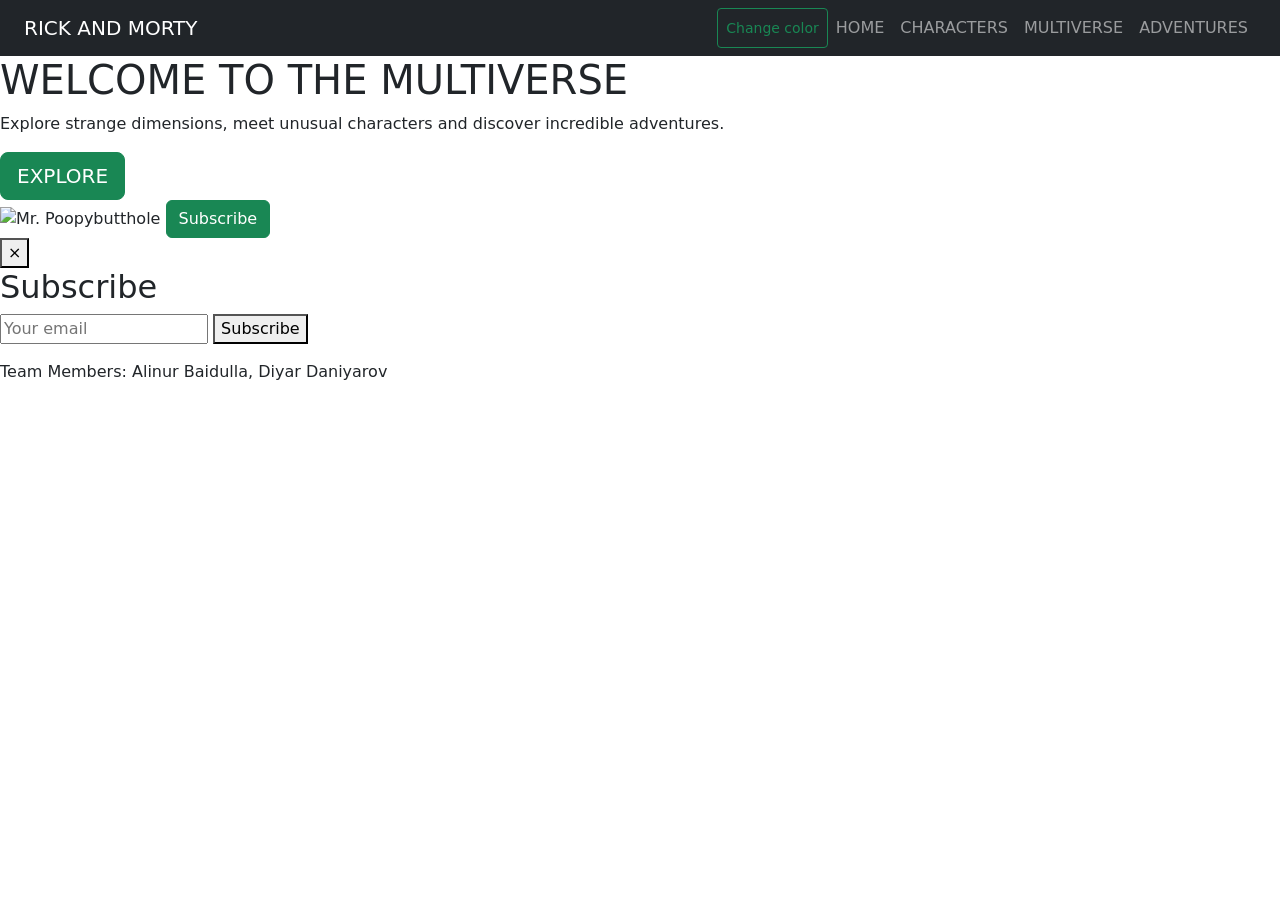
==== index.html @ 1e3c1c27 "Implementing JSON" ====
<!DOCTYPE html>
<html lang="en">

<head>
    <meta charset="UTF-8">
    <meta name="viewport" content="width=device-width, initial-scale=1.0">

    <title>Rick and Morty Universe</title>

   <link
        href="https://cdn.jsdelivr.net/npm/bootstrap@5.3.8/dist/css/bootstrap.min.css"
        rel="stylesheet">

    <link rel="stylesheet" href="CSS/style.css">
</head>

<body class="Home-page">

<nav id="mainNav" class="navbar navbar-expand-lg navbar-dark bg-dark px-4">

    <a class="navbar-brand" href="index.html">
        RICK AND MORTY
    </a>

    <button
        class="navbar-toggler"
        type="button"
        data-bs-toggle="collapse"
        data-bs-target="#mainNavbar"
        aria-controls="mainNavbar"
        aria-expanded="false"
        aria-label="Toggle navigation">

        <span class="navbar-toggler-icon"></span>

    </button>

    <div class="collapse navbar-collapse" id="mainNavbar">

        <div class="navbar-nav ms-auto" >
            <button id="colorBtn" class="btn btn-sm btn-outline-success ms-lg-3">
    Change color
</button>

            <a class="nav-link" href="index.html">
                HOME
            </a>

            <a class="nav-link" href="characters.html">
                CHARACTERS
            </a>

            <a class="nav-link" href="multiverse.html">
                MULTIVERSE
            </a>

            <a class="nav-link" href="adventures.html">
                ADVENTURES
            </a>

        </div>

    </div>

</nav>

    <main>
        <section class="hero">

            <div class="hero-content">

                <h1 class="welcome">
                    WELCOME TO THE MULTIVERSE
                </h1>

                <p id="hero-text">
                    Explore strange dimensions,
                    meet unusual characters and
                    discover incredible adventures.
                </p>

                <a href="characters.html" class="hero-button btn btn-success btn-lg">
                    EXPLORE
                </a>
            </div>

        </section>
    </main>

    <img
        class="home-character"
        src="images/poopybutthole.png"
        alt="Mr. Poopybutthole"
    >





<button id="openPopup" class="btn btn-success">Subscribe</button>

<div id="popupOverlay" class="popup-overlay">
    <div class="popup">
        <button id="closePopup" class="popup-close">&times;</button>
        <h2>Subscribe</h2>
        <form id="subscribeForm">
    <input type="email" id="subscribeEmail" placeholder="Your email">
    <button type="submit">Subscribe</button>
    <p id="subscribeMessage"></p>
</form>
    </div>
</div>
<footer>
    <p>Team Members: Alinur Baidulla, Diyar Daniyarov</p>
</footer>
    <script src="popup.js"></script>
    <script
        src="https://cdn.jsdelivr.net/npm/bootstrap@5.3.8/dist/js/bootstrap.bundle.min.js">
    </script>
       <script src="color.js"></script>
</body>
</html>
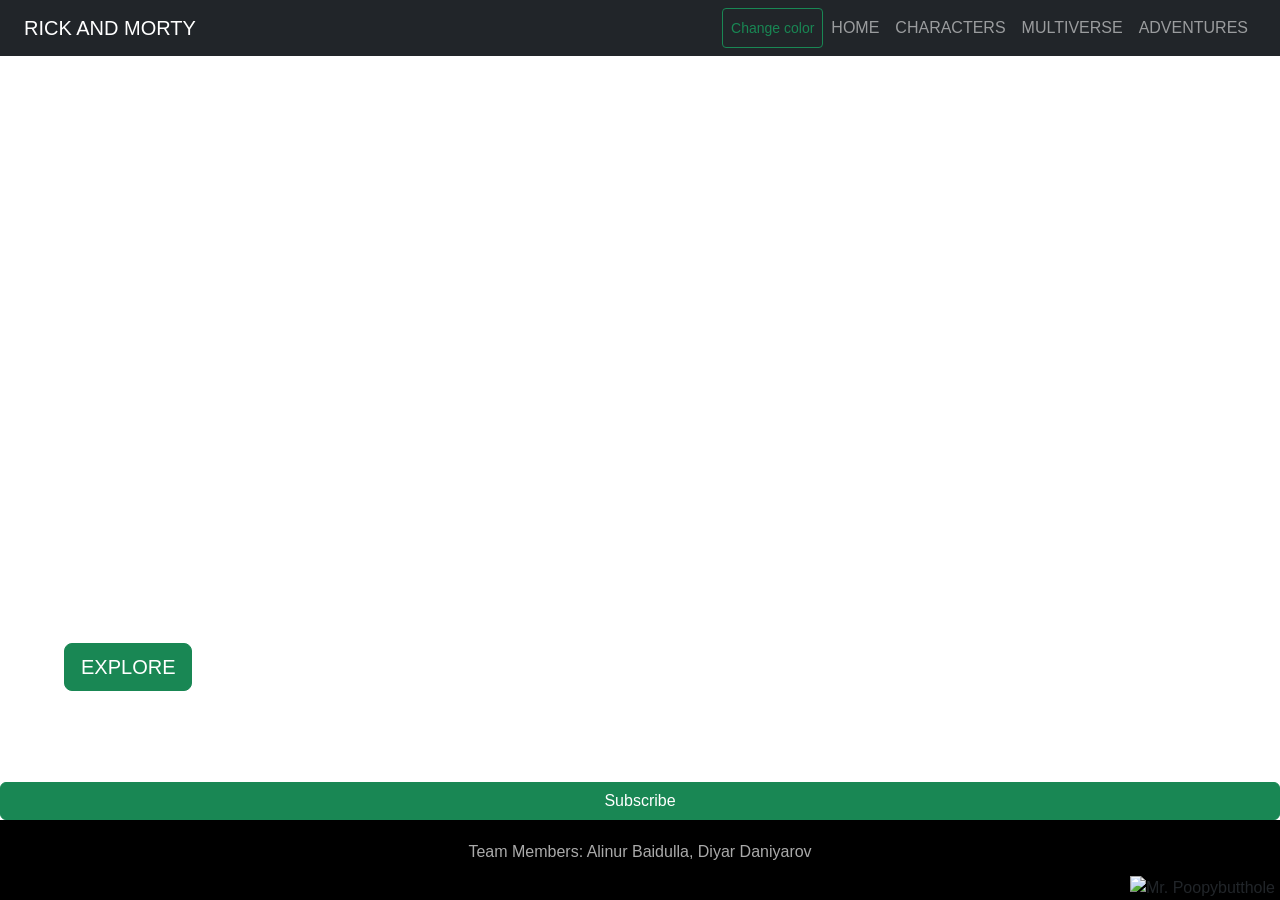
==== commit ab9a7839: "Add Assignment 5 features and update website" ====
--- a/index.html
+++ b/index.html
@@ -118,5 +118,6 @@
         src="https://cdn.jsdelivr.net/npm/bootstrap@5.3.8/dist/js/bootstrap.bundle.min.js">
     </script>
        <script src="color.js"></script>
+    <script src="keyboard.js"></script>
 </body>
 </html>
--- a/CSS/style.css
+++ b/CSS/style.css
@@ -0,0 +1,1013 @@
+/* Первоначальные стили для страницы (1-2) */
+
+/* =========================
+   GLOBAL
+   ========================= */
+
+html {
+    scroll-behavior: smooth;
+}
+
+html,
+body {
+    margin: 0;
+    padding: 0;
+    width: 100%;
+    min-height: 100%;
+    overflow-x: hidden;
+    box-sizing: border-box;
+}
+
+*,
+*::before,
+*::after {
+    box-sizing: inherit;
+}
+
+.site-header {
+    display: flex;
+    justify-content: space-between;
+    align-items: center;
+
+    width: 100%;
+    padding: 20px 40px;
+
+    position: relative;
+    z-index: 10;
+}
+
+.logo {
+    color: white;
+    font-family: Arial, sans-serif;
+    font-size: 28px;
+    font-weight: bold;
+}
+
+/* =========================
+   NAVIGATION
+   ========================= */
+
+.nav-menu {
+    display: flex;
+    flex-direction: row;
+    justify-content: center;
+    align-items: center;
+    gap: 15px;
+    padding: 10px;
+    background: transparent;
+}
+
+.nav-menu a {
+    text-decoration: none;
+    color: #ffffff;
+    font-family: Arial, sans-serif;
+    font-size: 14px;
+    font-weight: bold;
+    text-transform: uppercase;
+    background-color: rgba(255, 255, 255, 0.1);
+    border: 2px solid #97ce4c;
+    padding: 10px 20px;
+    border-radius: 4px;
+    transition: all 0.3s ease;
+}
+
+.nav-menu a:hover {
+    background-color: #00ff5e;
+    color: #000000;
+}
+
+.gallery-item {
+    position: relative;
+    overflow: hidden;
+    border-radius: 10px;
+}
+
+.gallery-item img {
+    width: 100%;
+    height: 220px;
+    object-fit: cover;
+    display: block;
+
+    transition: transform 0.3s ease;
+}
+
+.gallery-caption {
+    position: absolute;
+
+    left: 0;
+    right: 0;
+    bottom: 0;
+
+    padding: 15px;
+
+    background-color: rgba(0, 0, 0, 0.75);
+    color: white;
+
+    text-align: center;
+    font-weight: bold;
+
+    opacity: 0;
+
+    transition: opacity 0.3s ease;
+}
+
+/* =========================
+   HOME PAGE
+   ========================= */
+
+.welcome {
+    color: white;
+    font-size: 36px;
+    margin-bottom: 20px;
+    position: relative;
+    top: 450px;
+    left: 5%;
+}
+
+#hero-text {
+    color: white;
+    font-size: 18px;
+    max-width: 600px;
+    margin-bottom: 20px;
+    position: relative;
+    top: 450px;
+    left: 5%;
+}
+
+.Home-page {
+    display: flex;
+    flex-direction: column;
+    font-family: Arial, sans-serif;
+    min-height: 100vh;
+    background-image: url("../images/RnMIndex.jpg");
+    background-size: cover;
+    background-position: center;
+    background-repeat: no-repeat;
+    background-attachment: fixed;
+}
+
+.Home-page main {
+    flex: 1;
+
+    
+}
+.home-character {
+    position: absolute;
+    bottom: 0;
+    right: 0;
+    width: 150px;
+    height: auto;
+}
+
+.hero-button {
+    position: relative;
+    top: 450px;
+    left: 5%;
+}
+
+
+/* =========================
+   CHARACTERS PAGE
+   ========================= */
+
+.characters-page {
+    margin: 0;
+    padding: 0;
+    font-family: Arial, sans-serif;
+    background-color: #000000;
+}
+
+.character {
+    display: flex;
+    flex: 0 0 calc(33.333% - 20px);
+    max-width: calc(33.333% - 20px);
+}
+
+.characters-hero {
+    position: relative;
+    width: 100%;
+    height: 100vh;
+    background-image: url('../images/sanchez-family.jpg');
+    background-size: cover;
+    background-position: center;
+    background-repeat: no-repeat;
+    display: flex;
+    justify-content: flex-start;
+    align-items: flex-start;
+}
+
+.characters-main {
+    width: 80%;
+    max-width: 1100px;
+    margin: -100px auto 0;
+    position: relative;
+    background-color: white;
+    padding: 60px;
+    border-radius: 10px;
+}
+.character-info {
+    display: flex;
+    flex-direction: column;
+    width: 100%;
+
+    padding: 20px;
+
+    background-color: #f5f5f5;
+    border: 2px solid #97ce4c;
+    border-radius: 12px;
+
+    transition: transform 0.3s ease;
+}
+
+.characters-hero h1 {
+    color: white;
+    font-size: 40px;
+    margin-left: 5%;
+}
+
+.character-info img {
+    width: 100%;
+    height: 220px;
+    object-fit: contain;
+    border-radius: 8px;
+}
+
+.team-members {
+    color: white;
+    text-align: end;
+}
+
+.character-list {
+    display: flex;
+    flex-wrap: wrap;
+    gap: 25px;
+    justify-content: center;
+}
+
+.character:hover .character-info {
+    transform: translateY(-8px);
+}
+
+.character-button {
+    margin-top: auto;
+    padding: 10px 20px;
+
+    background-color: #97ce4c;
+    color: black;
+
+    border: none;
+    border-radius: 6px;
+
+    font-weight: bold;
+    cursor: pointer;
+}
+
+.character-button:hover {
+    background-color: #00ff5e;
+}
+
+
+/* Стили для страниц (3-4) */
+
+/* =========================
+   MULTIVERSE PAGE
+   ========================= */
+
+.multiverse-page {
+    margin: 0;
+    min-height: 100vh;
+
+    background-color: #090909;
+    background-image: url("../images/multiedit.jpeg");
+    background-size: cover;
+    background-position: center;
+    background-repeat: no-repeat;
+    background-attachment: fixed;
+
+    color: white;
+    font-family: Arial, sans-serif;
+}
+
+
+.multiverse-layout {
+    grid-area: main;
+
+    display: flex;
+    flex-direction: column;
+    align-items: center;
+
+    width: 100%;
+    min-height: 100vh;
+
+    padding: 60px 20px;
+}
+
+
+.multiverse-content {
+    width: 100%;
+    max-width: 800px;
+
+    text-align: center;
+
+    background-color: rgba(10, 30, 45, 0.9);
+
+    padding: 40px;
+
+    border-radius: 15px;
+    border: 2px solid #97ce4c;
+}
+
+
+.multiverse-content h1 {
+    font-size: 48px;
+
+    margin-top: 0;
+
+    margin-bottom: 20px;
+
+    color: #97ce4c;
+}
+
+
+.multiverse-content h2 {
+    margin-top: 40px;
+
+    margin-bottom: 20px;
+}
+
+
+.intro-text {
+    max-width: 650px;
+
+    margin: 0 auto 40px auto;
+
+    font-size: 18px;
+
+    line-height: 1.6;
+}
+
+
+.multiverse-table {
+    width: 100%;
+
+    border-collapse: collapse;
+
+    margin: 20px auto;
+}
+
+
+.multiverse-table th,
+.multiverse-table td {
+    border: 1px solid #97ce4c;
+
+    padding: 15px;
+
+    text-align: center;
+}
+
+
+.multiverse-table th {
+    background-color: #97ce4c;
+
+    color: black;
+}
+
+.multiverse-info {
+    max-width: 650px;
+
+    margin: 40px auto;
+
+    line-height: 1.6;
+}
+
+footer {
+    text-align: center;
+
+    padding: 20px;
+
+    background-color: black;
+
+    color: #aaaaaa;
+}
+
+.universe-details {
+    width: 100%;
+    margin-top: 60px;
+}
+
+.universe-card {
+    margin: 50px auto;
+    padding: 30px;
+
+    max-width: 700px;
+
+    border: 2px solid #97ce4c;
+    border-radius: 15px;
+
+    text-align: center;
+
+    scroll-margin-top: 40px;
+}
+
+.universe-card img {
+    width: 300px;
+    max-width: 100%;
+    height: auto;
+
+    margin: 20px 0;
+
+    border-radius: 10px;
+}
+
+.universe-card p {
+    line-height: 1.6;
+}
+
+.multiverse-character-left {
+    position: absolute;
+    bottom: 0;
+    left: 0;
+    width: 70px;
+    height: auto;
+}
+
+.multiverse-grid > nav {
+    grid-area: header;
+}
+
+.multiverse-sidebar {
+    grid-area: sidebar;
+}
+
+.multiverse-layout {
+    grid-area: main;
+}
+
+.multiverse-grid footer {
+    grid-area: footer;
+}
+
+.multiverse-grid {
+    display: grid;
+
+    grid-template-columns: 220px 1fr;
+
+    grid-template-areas:
+        "header header"
+        "sidebar main"
+        "footer footer";
+
+    min-height: 100vh;
+}
+
+.multiverse-sidebar {
+    padding: 30px 20px;
+
+    background-color: rgba(10, 30, 45, 0.95);
+
+    border-right: 2px solid #97ce4c;
+}
+
+.multiverse-sidebar h2 {
+    color: #97ce4c;
+    margin-top: 0;
+}
+
+.multiverse-sidebar a {
+    display: block;
+
+    margin-bottom: 15px;
+    padding: 10px;
+
+    color: white;
+    text-decoration: none;
+
+    border-radius: 6px;
+
+    transition: 0.3s;
+}
+
+.multiverse-sidebar a:hover {
+    background-color: #97ce4c;
+    color: black;
+}
+
+.multiverse-gallery {
+    width: 100%;
+    max-width: 1000px;
+    margin: 60px auto;
+    padding: 30px;
+}
+
+.multiverse-gallery h2 {
+    text-align: center;
+    color: #97ce4c;
+    font-size: 32px;
+    margin-bottom: 30px;
+}
+
+.gallery-grid {
+    display: grid;
+    grid-template-columns: repeat(3, 1fr);
+    gap: 20px;
+}
+
+/* =========================
+   ADVENTURES PAGE
+   ========================= */
+
+.adventures-page {
+    margin: 0;
+    min-height: 100vh;
+
+    background: transparent;
+    font-family: Arial, sans-serif;
+    color: white;
+}
+
+.adventure-box {
+    width: 90%;
+    max-width: 650px;
+
+    margin: 80px auto;
+    padding: 40px;
+
+    text-align: center;
+
+    background-color: rgba(10, 30, 45, 0.95);
+
+    border: 2px solid #97ce4c;
+    border-radius: 15px;
+}
+.adventure-box h1 {
+    margin-top: 0;
+
+    font-size: 42px;
+    color: #97ce4c;
+}
+
+
+.adventure-box p {
+    font-size: 18px;
+    line-height: 1.6;
+
+    margin-bottom: 30px;
+}
+
+
+.adventure-box label {
+    display: block;
+
+    margin-top: 20px;
+    margin-bottom: 8px;
+
+    text-align: left;
+
+    font-size: 16px;
+    font-weight: bold;
+}
+
+.adventure-box input,
+.adventure-box select,
+.adventure-box textarea {
+    width: 100%;
+
+    padding: 12px;
+
+    font-size: 16px;
+    font-family: Arial, sans-serif;
+
+    background-color: #111f29;
+    color: white;
+
+    border: 2px solid #97ce4c;
+    border-radius: 6px;
+
+    outline: none;
+}
+
+.adventure-box textarea {
+    min-height: 100px;
+    resize: vertical;
+}
+
+.adventure-box input::placeholder,
+.adventure-box textarea::placeholder {
+    color: #aaaaaa;
+}
+
+.adventure-box input:focus,
+.adventure-box select:focus,
+.adventure-box textarea:focus {
+    border-color: #9be044;
+}
+
+.adventure-box button {
+    margin-top: 30px;
+
+    padding: 12px 30px;
+
+    font-size: 16px;
+    font-weight: bold;
+
+    background-color: #97ce4c;
+    color: black;
+
+    border: none;
+    border-radius: 6px;
+
+    cursor: pointer;
+
+    transition: 0.3s;
+}
+
+.adventure-box button:hover {
+    background-color: #97ce4c;
+
+    transform: scale(1.05);
+}
+
+body.adventures-page {
+    min-height: 100vh;
+
+    background-image:
+        linear-gradient(
+            rgba(0, 0, 0, 0.15),
+            rgba(0, 0, 0, 0.35)
+        ),
+        url("../images/portalAD.jpg");
+
+    background-size: cover;
+    background-position: center;
+    background-repeat: no-repeat;
+    background-attachment: fixed;
+}
+
+.adventure-character-left {
+    position: absolute;
+    bottom: 0;
+    left: 0;
+    width: 100px;
+    height: auto;
+}
+
+/* =========================
+   RESPONSIVE DESIGN
+   ========================= */
+
+@media (max-width: 768px) {
+
+    /* HEADER */
+
+    .site-header {
+        flex-direction: column;
+        gap: 15px;
+        padding: 20px;
+    }
+
+    .nav-menu {
+        flex-wrap: wrap;
+    }
+
+
+    /* HOME */
+
+    .welcome,
+    #hero-text,
+    .hero-button {
+        left: 20px;
+    }
+
+
+    /* CHARACTERS */
+
+    .characters-main {
+        width: 95%;
+        padding: 25px;
+    }
+
+    .character-list {
+        flex-direction: column;
+        align-items: center;
+    }
+
+    .character {
+        width: 100%;
+        max-width: 350px;
+        
+    }
+
+
+    /* MULTIVERSE GRID */
+
+    .multiverse-grid {
+        grid-template-columns: 1fr;
+
+        grid-template-areas:
+            "header"
+            "sidebar"
+            "main"
+            "footer";
+    }
+    .multiverse-grid > nav {
+    grid-area: header;
+}
+
+    .multiverse-sidebar {
+        border-right: none;
+        border-bottom: 2px solid #97ce4c;
+    }
+
+    .multiverse-content {
+        padding: 20px;
+    }
+
+
+    /* GALLERY */
+
+    .gallery-grid {
+        grid-template-columns: repeat(2, 1fr);
+    }
+
+
+    /* ADVENTURES */
+
+    .adventure-box {
+        width: 95%;
+        padding: 25px;
+    }
+
+    
+}
+
+/* =========================
+   ASSIGNMENT 3
+   RESPONSIVE DESIGN
+   ========================= */
+
+
+/* TABLET */
+@media (max-width: 768px) {
+
+    .welcome {
+        font-size: 36px;
+    }
+
+    #hero-text {
+        font-size: 18px;
+    }
+    .character {
+    flex: 0 0 calc(50% - 15px);
+    max-width: calc(50% - 15px);
+    }   
+}
+
+
+/* MOBILE */
+@media (max-width: 480px) {
+
+    .welcome {
+        font-size: 28px;
+    }
+
+    #hero-text {
+        font-size: 16px;
+    }
+    .character {
+    flex: 0 0 100%;
+    max-width: 100%;
+    }
+    #multiverseCarousel .carousel-item img {
+    height: 250px;
+}
+}
+
+.bootstrap-info {
+    background-color: rgba(10, 30, 45, 0.9);
+    color: white;
+    border-color: #97ce4c;
+}
+
+.bootstrap-info h2,
+.bootstrap-info h3 {
+    color: #97ce4c;
+}
+
+#multiverseCarousel {
+    max-width: 900px;
+    margin: 0 auto;
+}
+
+#multiverseCarousel .carousel-item img {
+    height: 500px;
+    object-fit: cover;
+}
+
+#multiverseCarousel .carousel-caption {
+    background-color: rgba(0, 0, 0, 0.6);
+    border-radius: 8px;
+}
+
+.faq {
+    width: 90%;
+    max-width: 800px;
+    margin: 40px auto;
+    padding: 30px;
+    background-color: rgba(10, 30, 45, 0.9);
+    color: white;
+    border: 2px solid #97ce4c;
+    border-radius: 15px;
+}
+.faq-answer p {
+    padding: 10px 12px;
+    margin: 0;
+}
+
+.faq h2 {
+    color: #97ce4c;
+    text-align: center;
+}
+
+.faq-question {
+    width: 100%;
+    text-align: left;
+    padding: 12px;
+    margin-top: 10px;
+    background-color: #97ce4c;
+    color: black;
+    border: none;
+    border-radius: 6px;
+    font-weight: bold;
+    cursor: pointer;
+}
+
+.faq-answer {
+    max-height: 0;
+    overflow: hidden;
+    transition: max-height 0.3s ease;
+}
+
+.faq-item.open .faq-answer {
+    max-height: 200px;
+}
+.popup-overlay {
+    display: none;
+    position: fixed;
+    inset: 0;
+    background-color: rgba(0, 0, 0, 0.7);
+    justify-content: center;
+    align-items: center;
+    z-index: 1000;
+}
+
+.popup-overlay.active {
+    display: flex;
+}
+
+.popup {
+    position: relative;
+    width: 90%;
+    max-width: 400px;
+    padding: 30px;
+    background-color: rgba(10, 30, 45, 0.98);
+    color: white;
+    border: 2px solid #97ce4c;
+    border-radius: 15px;
+    text-align: center;
+}
+
+.popup input {
+    width: 100%;
+    padding: 10px;
+    margin: 15px 0;
+    border: 2px solid #97ce4c;
+    border-radius: 6px;
+}
+
+.popup-close {
+    position: absolute;
+    top: 10px;
+    right: 15px;
+    background: none;
+    border: none;
+    color: white;
+    font-size: 28px;
+    cursor: pointer;
+}
+.error {
+    display: block;
+    min-height: 20px;
+    margin-top: 5px;
+    text-align: left;
+    color: #ff6b6b;
+    font-size: 14px;
+}
+
+.adventure-box input.invalid,
+.adventure-box select.invalid,
+.adventure-box textarea.invalid {
+    border-color: #ff6b6b;
+}
+
+
+
+/* Portal Control */
+
+.portal-control {
+    width: 100%;
+    max-width: 600px;
+    margin: 40px auto;
+
+    display: flex;
+    flex-direction: column;
+    align-items: center;
+    justify-content: center;
+
+    gap: 20px;
+    padding: 30px;
+    text-align: center;
+
+    background: rgba(10, 30, 45, 0.9);
+    border: 1px solid #97ce4c;
+    border-radius: 12px;
+}
+
+/* Portal appearance */
+
+.portal-circle {
+    width: 160px;
+    height: 160px;
+    border-radius: 50%;
+
+    background: radial-gradient(
+        circle,
+        #caff70 0%,
+        #97ce4c 35%,
+        #00b86b 65%,
+        #003b28 100%
+    );
+
+    border: 5px solid #97ce4c;
+
+    box-shadow:
+        0 0 20px #97ce4c,
+        0 0 40px rgba(0, 255, 100, 0.5);
+
+    transition: transform 0.5s ease;
+}
+
+/* Animation when portal is activated */
+
+.portal-circle.active {
+    animation: portalSpin 1.5s ease-in-out;
+}
+
+@keyframes portalSpin {
+    0% {
+        transform: scale(1) rotate(0deg);
+    }
+
+    50% {
+        transform: scale(1.3) rotate(180deg);
+    }
+
+    100% {
+        transform: scale(1) rotate(360deg);
+    }
+}
+
+/* Button */
+
+#activatePortal {
+    padding: 12px 25px;
+    font-size: 17px;
+    font-weight: bold;
+    cursor: pointer;
+}
+
+/* Result */
+
+#portalResult {
+    color: #97ce4c;
+    font-size: 24px;
+}
+
+#portalDescription {
+    color: white;
+    font-size: 16px;
+}
+
+.form-step {
+    display: none;
+}
+
+.form-step.active {
+    display: block;
+}
+
+.form-navigation {
+    display: flex;
+    justify-content: space-between;
+    gap: 15px;
+    margin-top: 25px;
+}
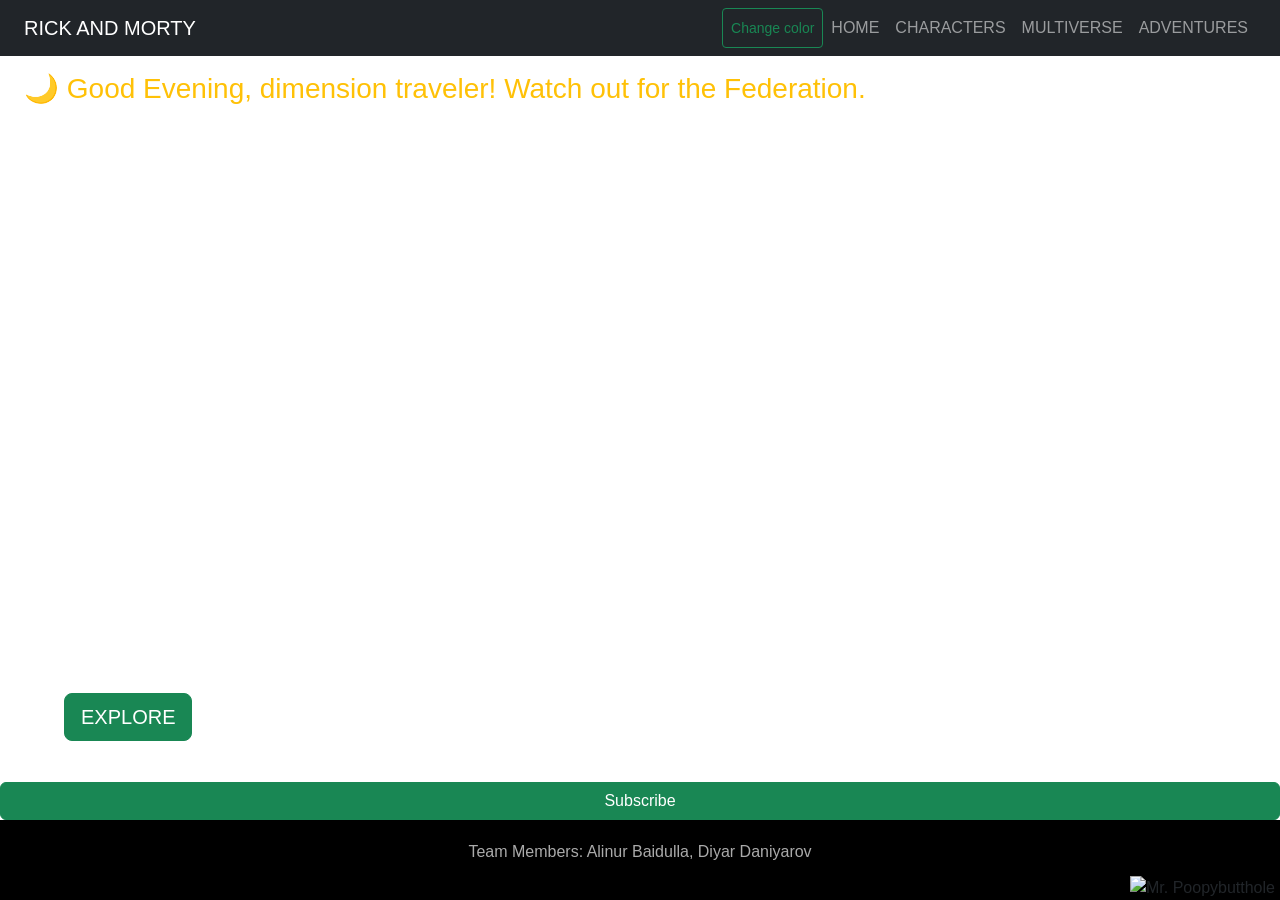
==== commit 321f6e37: "Add files via upload" ====
--- a/index.html
+++ b/index.html
@@ -64,6 +64,11 @@
 
 </nav>
 
+<!-- Приветствие аккуратно под навигацией слева -->
+<div class="container-fluid px-4 pt-3">
+    <h3 id="timeGreeting" class="text-warning m-0"></h3>
+</div>
+
     <main>
         <section class="hero">
 
@@ -93,10 +98,6 @@
         alt="Mr. Poopybutthole"
     >
 
-
-
-
-
 <button id="openPopup" class="btn btn-success">Subscribe</button>
 
 <div id="popupOverlay" class="popup-overlay">
@@ -113,11 +114,11 @@
 <footer>
     <p>Team Members: Alinur Baidulla, Diyar Daniyarov</p>
 </footer>
+    <script src="greeting.js"></script>
     <script src="popup.js"></script>
     <script
         src="https://cdn.jsdelivr.net/npm/bootstrap@5.3.8/dist/js/bootstrap.bundle.min.js">
     </script>
-       <script src="color.js"></script>
-    <script src="keyboard.js"></script>
+    <script src="color.js"></script>
 </body>
-</html>
+</html>
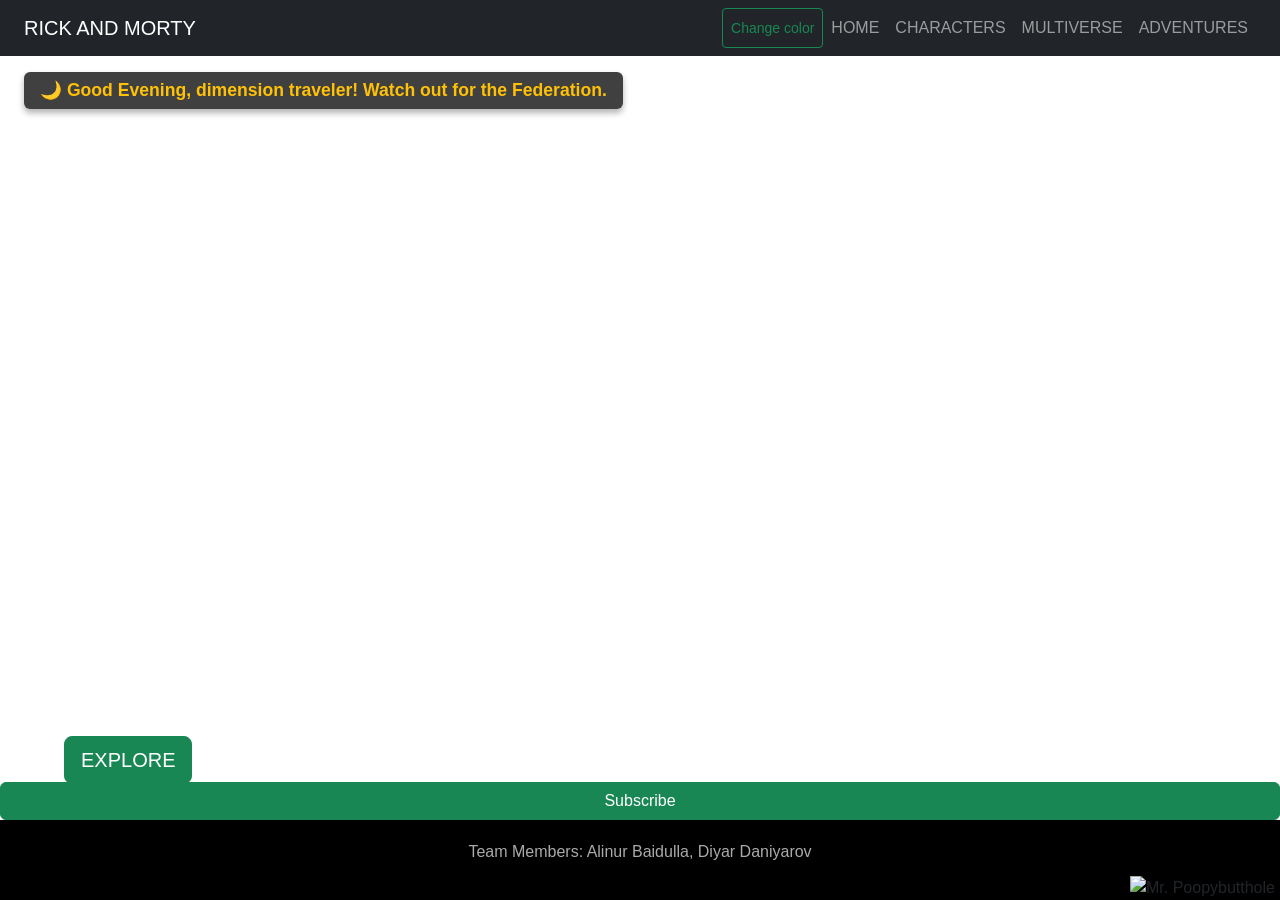
==== commit 37d8a628: "Add keyboard.js script to index.html" ====
--- a/index.html
+++ b/index.html
@@ -120,5 +120,6 @@
         src="https://cdn.jsdelivr.net/npm/bootstrap@5.3.8/dist/js/bootstrap.bundle.min.js">
     </script>
     <script src="color.js"></script>
+     <script src="keyboard.js"></script>
 </body>
-</html>+</html>
--- a/CSS/style.css
+++ b/CSS/style.css
@@ -164,7 +164,27 @@
     top: 450px;
     left: 5%;
 }
-
+.hero-content {
+    display: flex;
+    flex-direction: column;
+    align-items: flex-start;
+    padding-top: 40px; /* Добавляем отступ сверху, чтобы текст не залезал на навбар */
+    z-index: 2;
+    position: relative;
+}
+#timeGreeting {
+    font-size: 1.1rem;
+    font-weight: 600;
+    color: #ffc107 !important;
+    background: rgba(0, 0, 0, 0.75); /* Плотная темная подложка, чтобы текст читался на любом фоне */
+    padding: 8px 16px;
+    border-radius: 6px;
+    display: inline-block;
+    position: relative;
+    z-index: 10;
+    margin-left: 15px; /* Небольшой отступ слева от края */
+    box-shadow: 0 4px 6px rgba(0, 0, 0, 0.3);
+}
 
 /* =========================
    CHARACTERS PAGE
@@ -1010,4 +1030,4 @@
     justify-content: space-between;
     gap: 15px;
     margin-top: 25px;
-}+}
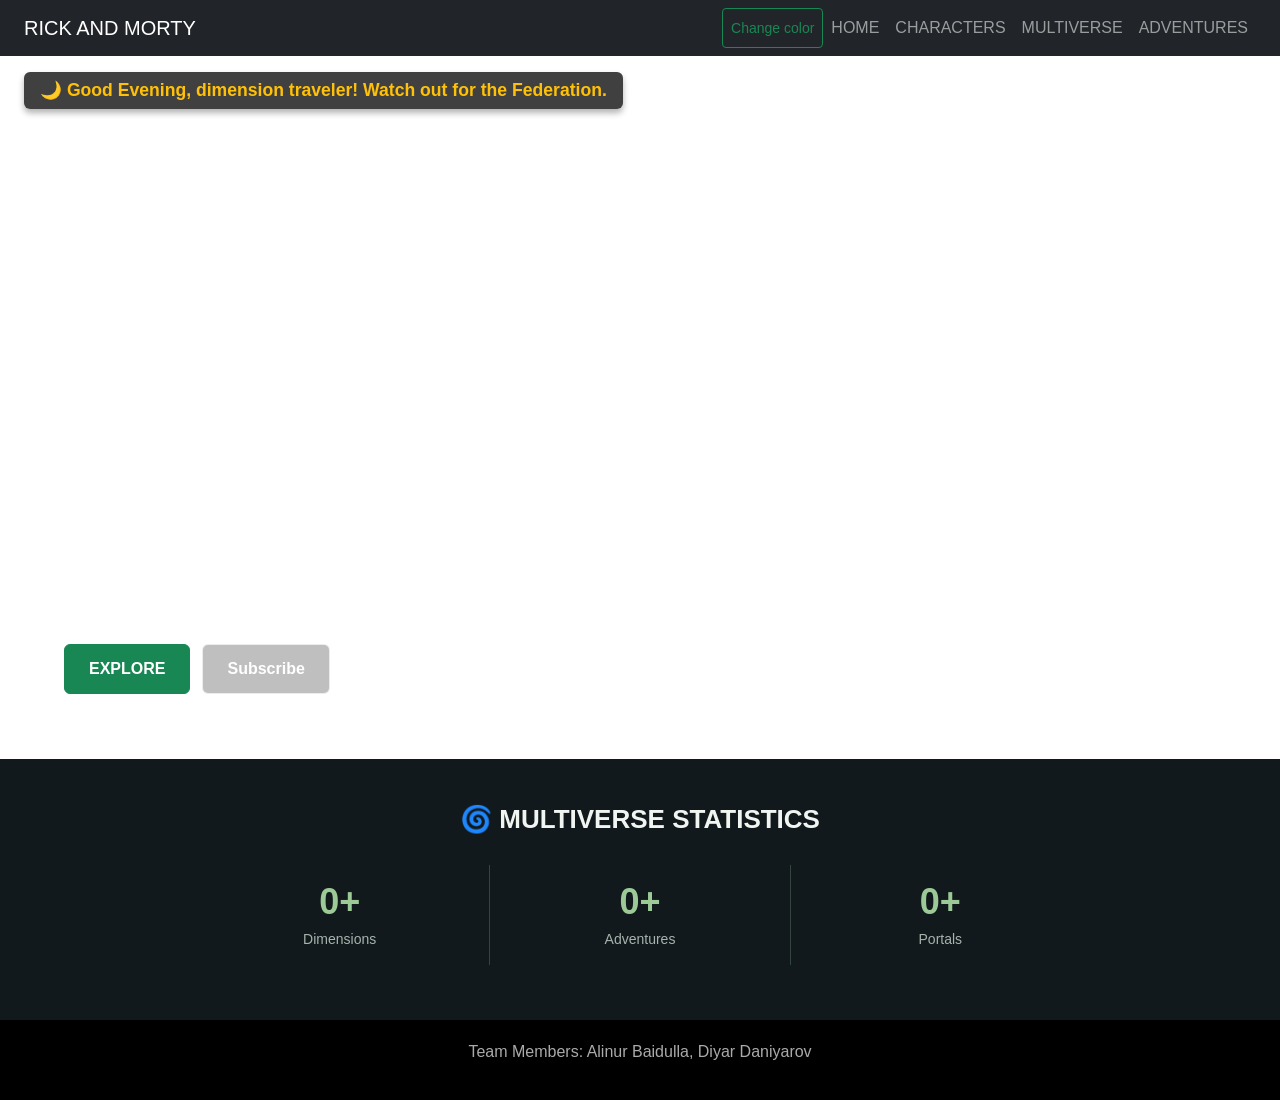
==== commit 4c053fc2: "Complete Assignment 6 jQuery features" ====
--- a/index.html
+++ b/index.html
@@ -84,21 +84,24 @@
                     discover incredible adventures.
                 </p>
 
-                <a href="characters.html" class="hero-button btn btn-success btn-lg">
-                    EXPLORE
-                </a>
+                <div class="hero-actions">
+                    <a href="characters.html" class="hero-button btn btn-success btn-lg">
+                        EXPLORE
+                    </a>
+
+                    <button id="openPopup" class="btn btn-outline-light btn-lg">
+                        Subscribe
+                    </button>
+                </div>
             </div>
 
         </section>
-    </main>
 
     <img
         class="home-character"
         src="images/poopybutthole.png"
         alt="Mr. Poopybutthole"
     >
-
-<button id="openPopup" class="btn btn-success">Subscribe</button>
 
 <div id="popupOverlay" class="popup-overlay">
     <div class="popup">
@@ -111,15 +114,51 @@
 </form>
     </div>
 </div>
+
+<section class="multiverse-stats">
+
+    <h2>🌀 MULTIVERSE STATISTICS</h2>
+
+    <div class="stats-container">
+
+        <div class="stat-card">
+            <h3>
+                <span class="counter" data-target="1000">0</span>+
+            </h3>
+            <p>Dimensions</p>
+        </div>
+
+        <div class="stat-card">
+            <h3>
+                <span class="counter" data-target="500">0</span>+
+            </h3>
+            <p>Adventures</p>
+        </div>
+
+        <div class="stat-card">
+            <h3>
+                <span class="counter" data-target="137">0</span>+
+            </h3>
+            <p>Portals</p>
+        </div>
+
+    </div>
+
+</section>
+</main>
+
 <footer>
     <p>Team Members: Alinur Baidulla, Diyar Daniyarov</p>
 </footer>
-    <script src="greeting.js"></script>
-    <script src="popup.js"></script>
+    <script src="js/greeting.js"></script>
+    <script src="js/popup.js"></script>
     <script
         src="https://cdn.jsdelivr.net/npm/bootstrap@5.3.8/dist/js/bootstrap.bundle.min.js">
     </script>
-    <script src="color.js"></script>
-     <script src="keyboard.js"></script>
+    <script src="js/color.js"></script>
+    <script src="js/keyboard.js"></script>
+    <script src="https://code.jquery.com/jquery-4.0.0.min.js"></script>
+    <script src="js/script.js"></script>
+    <script src="js/counter.js"></script>
 </body>
-</html>
+</html>
--- a/CSS/style.css
+++ b/CSS/style.css
@@ -41,6 +41,18 @@
     font-family: Arial, sans-serif;
     font-size: 28px;
     font-weight: bold;
+}
+
+@media (max-width: 1000px) {
+    .characters-page .character-list {
+        grid-template-columns: repeat(2, minmax(0, 1fr));
+    }
+}
+
+@media (max-width: 650px) {
+    .characters-page .character-list {
+        grid-template-columns: 1fr;
+    }
 }
 
 /* =========================
@@ -119,19 +131,13 @@
     color: white;
     font-size: 36px;
     margin-bottom: 20px;
-    position: relative;
-    top: 450px;
-    left: 5%;
-}
-
+}
 #hero-text {
     color: white;
     font-size: 18px;
     max-width: 600px;
     margin-bottom: 20px;
-    position: relative;
-    top: 450px;
-    left: 5%;
+    line-height: 1.6;
 }
 
 .Home-page {
@@ -160,9 +166,8 @@
 }
 
 .hero-button {
-    position: relative;
-    top: 450px;
-    left: 5%;
+    display: inline-block;
+    text-decoration: none;
 }
 .hero-content {
     display: flex;
@@ -186,6 +191,91 @@
     box-shadow: 0 4px 6px rgba(0, 0, 0, 0.3);
 }
 
+/* HOME HERO - Final Layout */
+
+.Home-page .hero {
+    position: relative;
+    min-height: 650px;
+
+    display: flex;
+    align-items: flex-end;
+}
+
+.Home-page .hero-content {
+    position: relative;
+
+    display: flex;
+    flex-direction: column;
+    align-items: flex-start;
+
+    width: 100%;
+    max-width: 750px;
+
+    padding: 40px 5% 65px;
+    margin: 0;
+
+    z-index: 2;
+}
+
+.Home-page .multiverse-stats {
+    position: relative;
+    margin: 0;
+    z-index: 1;
+}
+
+@media (max-width: 768px) {
+    .Home-page .hero {
+        min-height: 550px;
+    }
+
+    .Home-page .hero-content {
+        padding: 30px 20px 50px;
+    }
+}
+
+/* Home page action buttons */
+
+.Home-page .hero-actions {
+    display: flex;
+    align-items: center;
+    flex-wrap: wrap;
+    gap: 12px;
+    margin-top: 8px;
+}
+
+.Home-page .hero-actions .hero-button,
+.Home-page .hero-actions #openPopup {
+    position: static;
+    transform: none;
+    margin: 0;
+    padding: 12px 24px;
+    font-size: 16px;
+    font-weight: 600;
+    border-radius: 6px;
+}
+
+.Home-page .hero-actions #openPopup {
+    background: rgba(0, 0, 0, 0.25);
+    color: white;
+    border: 1px solid rgba(255, 255, 255, 0.7);
+}
+
+.Home-page .hero-actions #openPopup:hover {
+    background: white;
+    color: #172019;
+}
+
+@media (max-width: 480px) {
+    .Home-page .hero-actions {
+        gap: 10px;
+    }
+
+    .Home-page .hero-actions .hero-button,
+    .Home-page .hero-actions #openPopup {
+        padding: 10px 16px;
+        font-size: 14px;
+    }
+}
 /* =========================
    CHARACTERS PAGE
    ========================= */
@@ -198,9 +288,10 @@
 }
 
 .character {
-    display: flex;
-    flex: 0 0 calc(33.333% - 20px);
-    max-width: calc(33.333% - 20px);
+    display: block;
+    width: 100%;
+    max-width: none;
+    min-width: 0;
 }
 
 .characters-hero {
@@ -258,10 +349,11 @@
 }
 
 .character-list {
-    display: flex;
-    flex-wrap: wrap;
-    gap: 25px;
-    justify-content: center;
+    display: grid;
+    grid-template-columns: repeat(3, minmax(0, 1fr));
+    gap: 24px;
+    width: 100%;
+    align-items: stretch;
 }
 
 .character:hover .character-info {
@@ -532,6 +624,78 @@
     gap: 20px;
 }
 
+/* Assignment 6 - Minimal Statistics */
+
+/* Minimal Multiverse Statistics */
+
+.multiverse-stats {
+    background: #11191c;
+    padding: 45px 24px 55px;
+    text-align: center;
+}
+
+.multiverse-stats h2 {
+    color: #f1f5f2;
+    font-size: 26px;
+    font-weight: 600;
+    margin-bottom: 30px;
+}
+
+.stats-container {
+    display: flex;
+    justify-content: center;
+    max-width: 900px;
+    margin: 0 auto;
+}
+
+.stat-card {
+    flex: 1;
+    min-width: 0;
+    max-width: none;
+    padding: 15px 20px;
+
+    background: transparent;
+    border: none;
+    border-radius: 0;
+    box-shadow: none;
+
+    transform: none;
+    transition: none;
+}
+
+.stat-card:hover {
+    transform: none;
+    box-shadow: none;
+}
+
+.stat-card:not(:last-child) {
+    border-right: 1px solid #34443e;
+}
+
+.stat-card h3 {
+    font-size: 36px;
+    color: #9cca96;
+    font-weight: 600;
+    margin-bottom: 6px;
+}
+
+.stat-card p {
+    font-size: 14px;
+    color: #a7b3ac;
+    margin: 0;
+}
+
+@media (max-width: 600px) {
+    .stats-container {
+        flex-direction: column;
+    }
+
+    .stat-card:not(:last-child) {
+        border-right: none;
+        border-bottom: 1px solid #34443e;
+    }
+}
+
 /* =========================
    ADVENTURES PAGE
    ========================= */
@@ -671,33 +835,6 @@
     height: auto;
 }
 
-/* =========================
-   RESPONSIVE DESIGN
-   ========================= */
-
-@media (max-width: 768px) {
-
-    /* HEADER */
-
-    .site-header {
-        flex-direction: column;
-        gap: 15px;
-        padding: 20px;
-    }
-
-    .nav-menu {
-        flex-wrap: wrap;
-    }
-
-
-    /* HOME */
-
-    .welcome,
-    #hero-text,
-    .hero-button {
-        left: 20px;
-    }
-
 
     /* CHARACTERS */
 
@@ -758,8 +895,6 @@
     }
 
     
-}
-
 /* =========================
    ASSIGNMENT 3
    RESPONSIVE DESIGN
@@ -1031,3 +1166,250 @@
     gap: 15px;
     margin-top: 25px;
 }
+
+.character-search-container {
+    position: relative;
+}
+
+#searchSuggestions {
+    position: absolute;
+    top: 100%;
+    left: 12px;
+    right: 12px;
+    background: #222;
+    color: white;
+    z-index: 100;
+    border-radius: 5px;
+    overflow: hidden;
+}
+
+.suggestion-item {
+    padding: 12px;
+    cursor: pointer;
+    border-bottom: 1px solid #444;
+}
+
+.suggestion-item:hover {
+    background: #198754;
+}
+
+/* Assignment 6 - Multiverse Search */
+
+.multiverse-search-box {
+    width: 100%;
+    max-width: 850px;
+    margin: 0 auto 35px;
+    padding: 22px 26px;
+
+    background: rgba(5, 19, 29, 0.94);
+
+    border: 1px solid #88ff00;
+    border-radius: 16px;
+
+    box-shadow:
+        0 0 12px rgba(136, 255, 0, 0.3),
+        0 0 30px rgba(0, 255, 170, 0.1);
+}
+
+.multiverse-search-heading {
+    display: flex;
+    align-items: center;
+    gap: 10px;
+
+    margin-bottom: 14px;
+
+    color: #aaff00;
+    font-size: 17px;
+    font-weight: bold;
+    letter-spacing: 1.5px;
+}
+
+#multiverseSearch {
+    width: 100%;
+    padding: 14px 18px;
+
+    background: #102b32;
+    color: white;
+
+    border: 1px solid #287f64;
+    border-radius: 10px;
+
+    font-size: 16px;
+}
+
+#multiverseSearch::placeholder {
+    color: #a2b8b5;
+}
+
+#multiverseSearch:focus {
+    background: #102b32;
+    color: white;
+
+    border-color: #aaff00;
+
+    box-shadow: 0 0 12px rgba(170, 255, 0, 0.35);
+    outline: none;
+}
+
+.search-hint {
+    margin: 12px 0 0;
+
+    color: #a2b8b5;
+    font-size: 13px;
+}
+
+@media (max-width: 768px) {
+    .multiverse-search-box {
+        padding: 16px;
+        margin-bottom: 24px;
+    }
+
+    #multiverseSearch {
+        font-size: 16px;
+    }
+}
+
+/* Assignment 6: Scroll Progress Bar */
+
+#scrollProgress {
+    position: fixed;
+    top: 0;
+    left: 0;
+
+    width: 0%;
+    height: 6px;
+
+    background: linear-gradient(
+        90deg,
+        #00ff88,
+        #aaff00,
+        #00ffcc
+    );
+
+    box-shadow: 0 0 12px #00ff88;
+
+    z-index: 9999;
+
+    transition: width 0.1s linear;
+}
+
+.Home-page .hero {
+    position: relative;
+    display: flex;
+    align-items: flex-end;
+    min-height: 650px;
+}
+
+.Home-page .hero .hero-content {
+    position: relative;
+    display: block;
+    visibility: visible;
+    opacity: 1;
+
+    top: auto;
+    left: auto;
+    right: auto;
+    bottom: auto;
+    transform: none;
+
+    width: 100%;
+    max-width: 750px;
+    margin: 0;
+    padding: 40px 5% 65px;
+    z-index: 5;
+}
+
+.Home-page .hero .welcome,
+.Home-page .hero #hero-text {
+    color: white;
+}
+
+/* Assignment 6 - Notification System */
+
+.adventure-toast {
+    position: fixed;
+    top: 90px;
+    right: 24px;
+    z-index: 9999;
+
+    display: flex;
+    align-items: flex-start;
+    gap: 14px;
+
+    width: min(350px, calc(100vw - 32px));
+    padding: 18px;
+
+    background: #1b2926;
+    color: white;
+
+    border: 1px solid #476f56;
+    border-radius: 10px;
+
+    box-shadow: 0 5px 18px rgba(0, 0, 0, 0.2);
+
+    opacity: 0;
+    visibility: hidden;
+    transform: translateY(-12px);
+
+    transition:
+        opacity 0.3s ease,
+        transform 0.3s ease,
+        visibility 0.3s ease;
+
+    pointer-events: none;
+}
+
+.adventure-toast.show {
+    opacity: 1;
+    visibility: visible;
+    transform: translateY(0);
+}
+
+.toast-symbol {
+    color: #91c89c;
+    font-size: 23px;
+    font-weight: bold;
+}
+
+.toast-content strong {
+    display: block;
+    font-size: 15px;
+    margin-bottom: 5px;
+}
+
+.toast-content p {
+    margin: 0;
+    font-size: 13px;
+    color: #b8c6be;
+}
+
+@media (max-width: 600px) {
+    .adventure-toast {
+        top: 75px;
+        right: 16px;
+    }
+}
+
+/* Assignment 6 - Copy to Clipboard */
+
+#copyPortalBtn {
+    padding: 9px 18px;
+    font-size: 14px;
+    border-radius: 6px;
+    font-weight: 500;
+}
+
+#copyFeedback {
+    display: block;
+    min-height: 20px;
+    margin-top: 4px;
+    color: #a5d6a7;
+    font-size: 13px;
+}
+
+/* Assignment 6 - Lazy Loading */
+
+.character-info img.lazy-image {
+    background-color: #e8ece8;
+    min-height: 220px;
+}
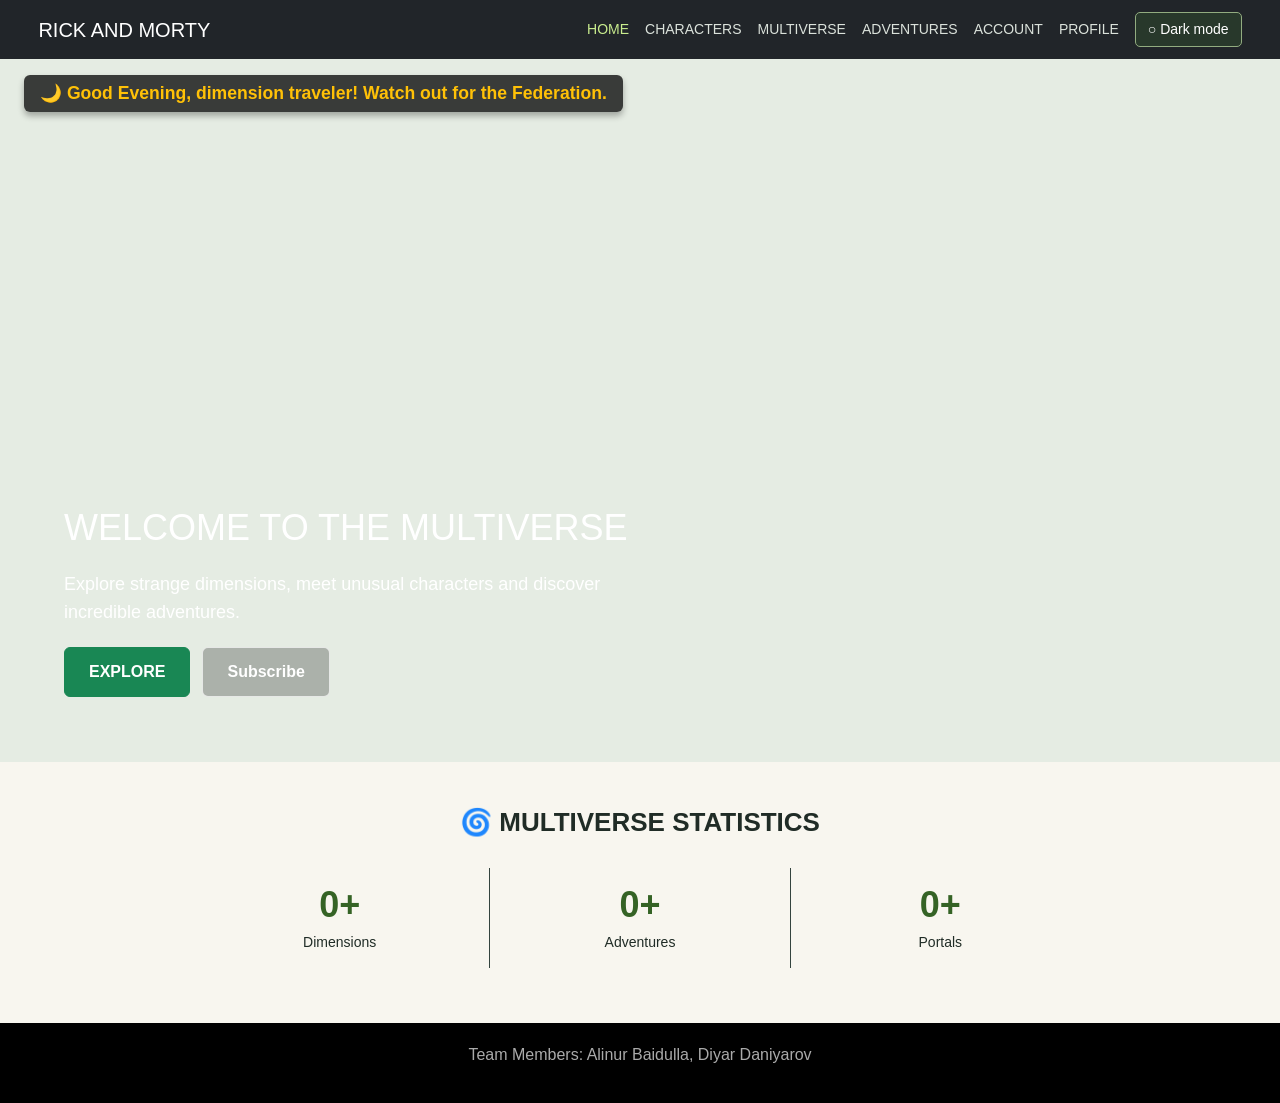
==== commit 6ce06ea1: "Connect six pages with traveler accounts, saved themes and live episode picks" ====
--- a/index.html
+++ b/index.html
@@ -12,56 +12,25 @@
         rel="stylesheet">
 
     <link rel="stylesheet" href="CSS/style.css">
+    <link rel="stylesheet" href="CSS/theme.css">
+    <script src="js/theme.js"></script>
+    <script src="js/validation.js"></script>
 </head>
 
 <body class="Home-page">
 
-<nav id="mainNav" class="navbar navbar-expand-lg navbar-dark bg-dark px-4">
-
-    <a class="navbar-brand" href="index.html">
-        RICK AND MORTY
-    </a>
-
-    <button
-        class="navbar-toggler"
-        type="button"
-        data-bs-toggle="collapse"
-        data-bs-target="#mainNavbar"
-        aria-controls="mainNavbar"
-        aria-expanded="false"
-        aria-label="Toggle navigation">
-
-        <span class="navbar-toggler-icon"></span>
-
-    </button>
-
-    <div class="collapse navbar-collapse" id="mainNavbar">
-
-        <div class="navbar-nav ms-auto" >
-            <button id="colorBtn" class="btn btn-sm btn-outline-success ms-lg-3">
-    Change color
-</button>
-
-            <a class="nav-link" href="index.html">
-                HOME
-            </a>
-
-            <a class="nav-link" href="characters.html">
-                CHARACTERS
-            </a>
-
-            <a class="nav-link" href="multiverse.html">
-                MULTIVERSE
-            </a>
-
-            <a class="nav-link" href="adventures.html">
-                ADVENTURES
-            </a>
-
-        </div>
-
+<nav id="mainNav" aria-label="Main navigation">
+    <a class="site-brand" href="index.html">Rick and Morty</a>
+    <button id="menuButton" type="button" aria-controls="siteLinks" aria-expanded="false">Menu</button>
+    <div id="siteLinks">
+        <a class="nav-link" href="index.html" aria-current="page">Home</a>
+        <a class="nav-link" href="characters.html">Characters</a>
+        <a class="nav-link" href="multiverse.html">Multiverse</a>
+        <a class="nav-link" href="adventures.html">Adventures</a>
+        <a class="nav-link" href="account.html">Account</a>
+        <a class="nav-link" href="profile.html">Profile</a>
+        <button id="themeButton" type="button" aria-pressed="false">Dark mode</button>
     </div>
-
 </nav>
 
 <!-- Приветствие аккуратно под навигацией слева -->
@@ -107,10 +76,10 @@
     <div class="popup">
         <button id="closePopup" class="popup-close">&times;</button>
         <h2>Subscribe</h2>
-        <form id="subscribeForm">
-    <input type="email" id="subscribeEmail" placeholder="Your email">
+        <form id="subscribeForm" novalidate>
+    <input type="text" inputmode="email" id="subscribeEmail" placeholder="Your email">
     <button type="submit">Subscribe</button>
-    <p id="subscribeMessage"></p>
+    <p id="subscribeMessage" role="status"></p>
 </form>
     </div>
 </div>
@@ -155,8 +124,7 @@
     <script
         src="https://cdn.jsdelivr.net/npm/bootstrap@5.3.8/dist/js/bootstrap.bundle.min.js">
     </script>
-    <script src="js/color.js"></script>
-    <script src="js/keyboard.js"></script>
+    <script src="js/navigation.js"></script>
     <script src="https://code.jquery.com/jquery-4.0.0.min.js"></script>
     <script src="js/script.js"></script>
     <script src="js/counter.js"></script>
--- a/CSS/style.css
+++ b/CSS/style.css
@@ -1,5 +1,3 @@
-/* Первоначальные стили для страницы (1-2) */
-
 /* =========================
    GLOBAL
    ========================= */
@@ -24,25 +22,6 @@
     box-sizing: inherit;
 }
 
-.site-header {
-    display: flex;
-    justify-content: space-between;
-    align-items: center;
-
-    width: 100%;
-    padding: 20px 40px;
-
-    position: relative;
-    z-index: 10;
-}
-
-.logo {
-    color: white;
-    font-family: Arial, sans-serif;
-    font-size: 28px;
-    font-weight: bold;
-}
-
 @media (max-width: 1000px) {
     .characters-page .character-list {
         grid-template-columns: repeat(2, minmax(0, 1fr));
@@ -53,74 +32,6 @@
     .characters-page .character-list {
         grid-template-columns: 1fr;
     }
-}
-
-/* =========================
-   NAVIGATION
-   ========================= */
-
-.nav-menu {
-    display: flex;
-    flex-direction: row;
-    justify-content: center;
-    align-items: center;
-    gap: 15px;
-    padding: 10px;
-    background: transparent;
-}
-
-.nav-menu a {
-    text-decoration: none;
-    color: #ffffff;
-    font-family: Arial, sans-serif;
-    font-size: 14px;
-    font-weight: bold;
-    text-transform: uppercase;
-    background-color: rgba(255, 255, 255, 0.1);
-    border: 2px solid #97ce4c;
-    padding: 10px 20px;
-    border-radius: 4px;
-    transition: all 0.3s ease;
-}
-
-.nav-menu a:hover {
-    background-color: #00ff5e;
-    color: #000000;
-}
-
-.gallery-item {
-    position: relative;
-    overflow: hidden;
-    border-radius: 10px;
-}
-
-.gallery-item img {
-    width: 100%;
-    height: 220px;
-    object-fit: cover;
-    display: block;
-
-    transition: transform 0.3s ease;
-}
-
-.gallery-caption {
-    position: absolute;
-
-    left: 0;
-    right: 0;
-    bottom: 0;
-
-    padding: 15px;
-
-    background-color: rgba(0, 0, 0, 0.75);
-    color: white;
-
-    text-align: center;
-    font-weight: bold;
-
-    opacity: 0;
-
-    transition: opacity 0.3s ease;
 }
 
 /* =========================
@@ -155,7 +66,6 @@
 .Home-page main {
     flex: 1;
 
-    
 }
 .home-character {
     position: absolute;
@@ -378,29 +288,10 @@
     background-color: #00ff5e;
 }
 
-
-/* Стили для страниц (3-4) */
-
 /* =========================
    MULTIVERSE PAGE
    ========================= */
 
-.multiverse-page {
-    margin: 0;
-    min-height: 100vh;
-
-    background-color: #090909;
-    background-image: url("../images/multiedit.jpeg");
-    background-size: cover;
-    background-position: center;
-    background-repeat: no-repeat;
-    background-attachment: fixed;
-
-    color: white;
-    font-family: Arial, sans-serif;
-}
-
-
 .multiverse-layout {
     grid-area: main;
 
@@ -414,84 +305,6 @@
     padding: 60px 20px;
 }
 
-
-.multiverse-content {
-    width: 100%;
-    max-width: 800px;
-
-    text-align: center;
-
-    background-color: rgba(10, 30, 45, 0.9);
-
-    padding: 40px;
-
-    border-radius: 15px;
-    border: 2px solid #97ce4c;
-}
-
-
-.multiverse-content h1 {
-    font-size: 48px;
-
-    margin-top: 0;
-
-    margin-bottom: 20px;
-
-    color: #97ce4c;
-}
-
-
-.multiverse-content h2 {
-    margin-top: 40px;
-
-    margin-bottom: 20px;
-}
-
-
-.intro-text {
-    max-width: 650px;
-
-    margin: 0 auto 40px auto;
-
-    font-size: 18px;
-
-    line-height: 1.6;
-}
-
-
-.multiverse-table {
-    width: 100%;
-
-    border-collapse: collapse;
-
-    margin: 20px auto;
-}
-
-
-.multiverse-table th,
-.multiverse-table td {
-    border: 1px solid #97ce4c;
-
-    padding: 15px;
-
-    text-align: center;
-}
-
-
-.multiverse-table th {
-    background-color: #97ce4c;
-
-    color: black;
-}
-
-.multiverse-info {
-    max-width: 650px;
-
-    margin: 40px auto;
-
-    line-height: 1.6;
-}
-
 footer {
     text-align: center;
 
@@ -502,129 +315,9 @@
     color: #aaaaaa;
 }
 
-.universe-details {
-    width: 100%;
-    margin-top: 60px;
-}
-
-.universe-card {
-    margin: 50px auto;
-    padding: 30px;
-
-    max-width: 700px;
-
-    border: 2px solid #97ce4c;
-    border-radius: 15px;
-
-    text-align: center;
-
-    scroll-margin-top: 40px;
-}
-
-.universe-card img {
-    width: 300px;
-    max-width: 100%;
-    height: auto;
-
-    margin: 20px 0;
-
-    border-radius: 10px;
-}
-
-.universe-card p {
-    line-height: 1.6;
-}
-
-.multiverse-character-left {
-    position: absolute;
-    bottom: 0;
-    left: 0;
-    width: 70px;
-    height: auto;
-}
-
-.multiverse-grid > nav {
-    grid-area: header;
-}
-
-.multiverse-sidebar {
-    grid-area: sidebar;
-}
-
 .multiverse-layout {
     grid-area: main;
 }
-
-.multiverse-grid footer {
-    grid-area: footer;
-}
-
-.multiverse-grid {
-    display: grid;
-
-    grid-template-columns: 220px 1fr;
-
-    grid-template-areas:
-        "header header"
-        "sidebar main"
-        "footer footer";
-
-    min-height: 100vh;
-}
-
-.multiverse-sidebar {
-    padding: 30px 20px;
-
-    background-color: rgba(10, 30, 45, 0.95);
-
-    border-right: 2px solid #97ce4c;
-}
-
-.multiverse-sidebar h2 {
-    color: #97ce4c;
-    margin-top: 0;
-}
-
-.multiverse-sidebar a {
-    display: block;
-
-    margin-bottom: 15px;
-    padding: 10px;
-
-    color: white;
-    text-decoration: none;
-
-    border-radius: 6px;
-
-    transition: 0.3s;
-}
-
-.multiverse-sidebar a:hover {
-    background-color: #97ce4c;
-    color: black;
-}
-
-.multiverse-gallery {
-    width: 100%;
-    max-width: 1000px;
-    margin: 60px auto;
-    padding: 30px;
-}
-
-.multiverse-gallery h2 {
-    text-align: center;
-    color: #97ce4c;
-    font-size: 32px;
-    margin-bottom: 30px;
-}
-
-.gallery-grid {
-    display: grid;
-    grid-template-columns: repeat(3, 1fr);
-    gap: 20px;
-}
-
-/* Assignment 6 - Minimal Statistics */
 
 /* Minimal Multiverse Statistics */
 
@@ -696,147 +389,7 @@
     }
 }
 
-/* =========================
-   ADVENTURES PAGE
-   ========================= */
-
-.adventures-page {
-    margin: 0;
-    min-height: 100vh;
-
-    background: transparent;
-    font-family: Arial, sans-serif;
-    color: white;
-}
-
-.adventure-box {
-    width: 90%;
-    max-width: 650px;
-
-    margin: 80px auto;
-    padding: 40px;
-
-    text-align: center;
-
-    background-color: rgba(10, 30, 45, 0.95);
-
-    border: 2px solid #97ce4c;
-    border-radius: 15px;
-}
-.adventure-box h1 {
-    margin-top: 0;
-
-    font-size: 42px;
-    color: #97ce4c;
-}
-
-
-.adventure-box p {
-    font-size: 18px;
-    line-height: 1.6;
-
-    margin-bottom: 30px;
-}
-
-
-.adventure-box label {
-    display: block;
-
-    margin-top: 20px;
-    margin-bottom: 8px;
-
-    text-align: left;
-
-    font-size: 16px;
-    font-weight: bold;
-}
-
-.adventure-box input,
-.adventure-box select,
-.adventure-box textarea {
-    width: 100%;
-
-    padding: 12px;
-
-    font-size: 16px;
-    font-family: Arial, sans-serif;
-
-    background-color: #111f29;
-    color: white;
-
-    border: 2px solid #97ce4c;
-    border-radius: 6px;
-
-    outline: none;
-}
-
-.adventure-box textarea {
-    min-height: 100px;
-    resize: vertical;
-}
-
-.adventure-box input::placeholder,
-.adventure-box textarea::placeholder {
-    color: #aaaaaa;
-}
-
-.adventure-box input:focus,
-.adventure-box select:focus,
-.adventure-box textarea:focus {
-    border-color: #9be044;
-}
-
-.adventure-box button {
-    margin-top: 30px;
-
-    padding: 12px 30px;
-
-    font-size: 16px;
-    font-weight: bold;
-
-    background-color: #97ce4c;
-    color: black;
-
-    border: none;
-    border-radius: 6px;
-
-    cursor: pointer;
-
-    transition: 0.3s;
-}
-
-.adventure-box button:hover {
-    background-color: #97ce4c;
-
-    transform: scale(1.05);
-}
-
-body.adventures-page {
-    min-height: 100vh;
-
-    background-image:
-        linear-gradient(
-            rgba(0, 0, 0, 0.15),
-            rgba(0, 0, 0, 0.35)
-        ),
-        url("../images/portalAD.jpg");
-
-    background-size: cover;
-    background-position: center;
-    background-repeat: no-repeat;
-    background-attachment: fixed;
-}
-
-.adventure-character-left {
-    position: absolute;
-    bottom: 0;
-    left: 0;
-    width: 100px;
-    height: auto;
-}
-
-
-    /* CHARACTERS */
+/* CHARACTERS */
 
     .characters-main {
         width: 95%;
@@ -854,54 +407,7 @@
         
     }
 
-
-    /* MULTIVERSE GRID */
-
-    .multiverse-grid {
-        grid-template-columns: 1fr;
-
-        grid-template-areas:
-            "header"
-            "sidebar"
-            "main"
-            "footer";
-    }
-    .multiverse-grid > nav {
-    grid-area: header;
-}
-
-    .multiverse-sidebar {
-        border-right: none;
-        border-bottom: 2px solid #97ce4c;
-    }
-
-    .multiverse-content {
-        padding: 20px;
-    }
-
-
-    /* GALLERY */
-
-    .gallery-grid {
-        grid-template-columns: repeat(2, 1fr);
-    }
-
-
-    /* ADVENTURES */
-
-    .adventure-box {
-        width: 95%;
-        padding: 25px;
-    }
-
-    
-/* =========================
-   ASSIGNMENT 3
-   RESPONSIVE DESIGN
-   ========================= */
-
-
-/* TABLET */
+    /* TABLET */
 @media (max-width: 768px) {
 
     .welcome {
@@ -917,7 +423,6 @@
     }   
 }
 
-
 /* MOBILE */
 @media (max-width: 480px) {
 
@@ -935,17 +440,6 @@
     #multiverseCarousel .carousel-item img {
     height: 250px;
 }
-}
-
-.bootstrap-info {
-    background-color: rgba(10, 30, 45, 0.9);
-    color: white;
-    border-color: #97ce4c;
-}
-
-.bootstrap-info h2,
-.bootstrap-info h3 {
-    color: #97ce4c;
 }
 
 #multiverseCarousel {
@@ -1058,35 +552,6 @@
     font-size: 14px;
 }
 
-.adventure-box input.invalid,
-.adventure-box select.invalid,
-.adventure-box textarea.invalid {
-    border-color: #ff6b6b;
-}
-
-
-
-/* Portal Control */
-
-.portal-control {
-    width: 100%;
-    max-width: 600px;
-    margin: 40px auto;
-
-    display: flex;
-    flex-direction: column;
-    align-items: center;
-    justify-content: center;
-
-    gap: 20px;
-    padding: 30px;
-    text-align: center;
-
-    background: rgba(10, 30, 45, 0.9);
-    border: 1px solid #97ce4c;
-    border-radius: 12px;
-}
-
 /* Portal appearance */
 
 .portal-circle {
@@ -1195,35 +660,6 @@
 
 /* Assignment 6 - Multiverse Search */
 
-.multiverse-search-box {
-    width: 100%;
-    max-width: 850px;
-    margin: 0 auto 35px;
-    padding: 22px 26px;
-
-    background: rgba(5, 19, 29, 0.94);
-
-    border: 1px solid #88ff00;
-    border-radius: 16px;
-
-    box-shadow:
-        0 0 12px rgba(136, 255, 0, 0.3),
-        0 0 30px rgba(0, 255, 170, 0.1);
-}
-
-.multiverse-search-heading {
-    display: flex;
-    align-items: center;
-    gap: 10px;
-
-    margin-bottom: 14px;
-
-    color: #aaff00;
-    font-size: 17px;
-    font-weight: bold;
-    letter-spacing: 1.5px;
-}
-
 #multiverseSearch {
     width: 100%;
     padding: 14px 18px;
@@ -1251,18 +687,7 @@
     outline: none;
 }
 
-.search-hint {
-    margin: 12px 0 0;
-
-    color: #a2b8b5;
-    font-size: 13px;
-}
-
 @media (max-width: 768px) {
-    .multiverse-search-box {
-        padding: 16px;
-        margin-bottom: 24px;
-    }
 
     #multiverseSearch {
         font-size: 16px;
--- a/CSS/theme.css
+++ b/CSS/theme.css
@@ -0,0 +1,63 @@
+:root {
+    color-scheme: light;
+    --page: #e5ece3;
+    --panel: #f8f6ef;
+    --card: #fff;
+    --ink: #202c26;
+    --accent: #356325;
+    --error: #9a242b;
+}
+:root[data-theme="dark"] {
+    color-scheme: dark;
+    --page: #12191b;
+    --panel: #202a29;
+    --card: #2b3834;
+    --ink: #f1f4ee;
+    --accent: #b9e887;
+    --error: #ffabae;
+}
+#mainNav {
+    position: relative;
+    z-index: 5;
+    display: flex;
+    align-items: center;
+    justify-content: space-between;
+    padding: 12px 3%;
+    gap: 16px;
+    background: #212529;
+    color: white;
+    font: 14px/1.5 Arial, sans-serif;
+}
+#mainNav a { text-transform: uppercase; color: #dbe2db; text-decoration: none; }
+#mainNav .site-brand { font-size: 20px; color: white; }
+#siteLinks { display: flex; align-items: center; gap: 16px; }
+#mainNav a:hover, #mainNav a[aria-current="page"] { color: #c9ed8e; }
+#mainNav button, .episode-picker button {
+    border: 1px solid #92ac80; padding: 6px 12px; border-radius: 5px;
+    color: white; background: #28382b; cursor: pointer;
+}
+#themeButton::before { content: "○ "; }
+#themeButton[aria-pressed="true"]::before { content: "● "; color: #c9ed8e; }
+#menuButton { display: none; }
+@media (max-width: 940px) {
+    #mainNav { flex-wrap: wrap; }
+    #menuButton { display: block; }
+    #siteLinks { width: 100%; display: none; align-items: start; gap: 10px; }
+    #siteLinks.open { display: flex; flex-direction: column; }
+}
+body[class] { background-color: var(--page); color: var(--ink); }
+main.guide, main.planner, .characters-main, .login-panel, .pass, .Home-page .multiverse-stats,
+.popup, .faq { background-color: var(--panel); color: var(--ink); }
+.character-info, .location-entry:not(:first-child), .guide-portal { background: var(--card); color: var(--ink); }
+.form-control, .popup input, .guide input, .planner-form :is(input, textarea, select), .account input {
+    background-color: var(--card); color: var(--ink);
+}
+body .profile-wrap h1, .Home-page .multiverse-stats h2, .stat-card p, .popup-close { color: var(--ink); }
+.stat-card h3, .faq h2, .guide-portal #portalResult, .guide-portal #portalDescription,
+.guide-portal #copyFeedback, .location-links a, .entry-number, .trip-steps [aria-current],
+.switch button, .switch [aria-pressed="true"], #accountLink, #signInPrompt a { color: var(--accent); }
+.pass-head { color: #172416; }
+.planner-form .error, #message { color: var(--error); }
+.episode-picker { padding-top: 24px; margin-top: 30px; border-top: 1px solid #94a090; }
+.episode-picker a { margin: 8px; display: inline-block; color: var(--accent); }
+.characters-page .character { max-width: none; }
